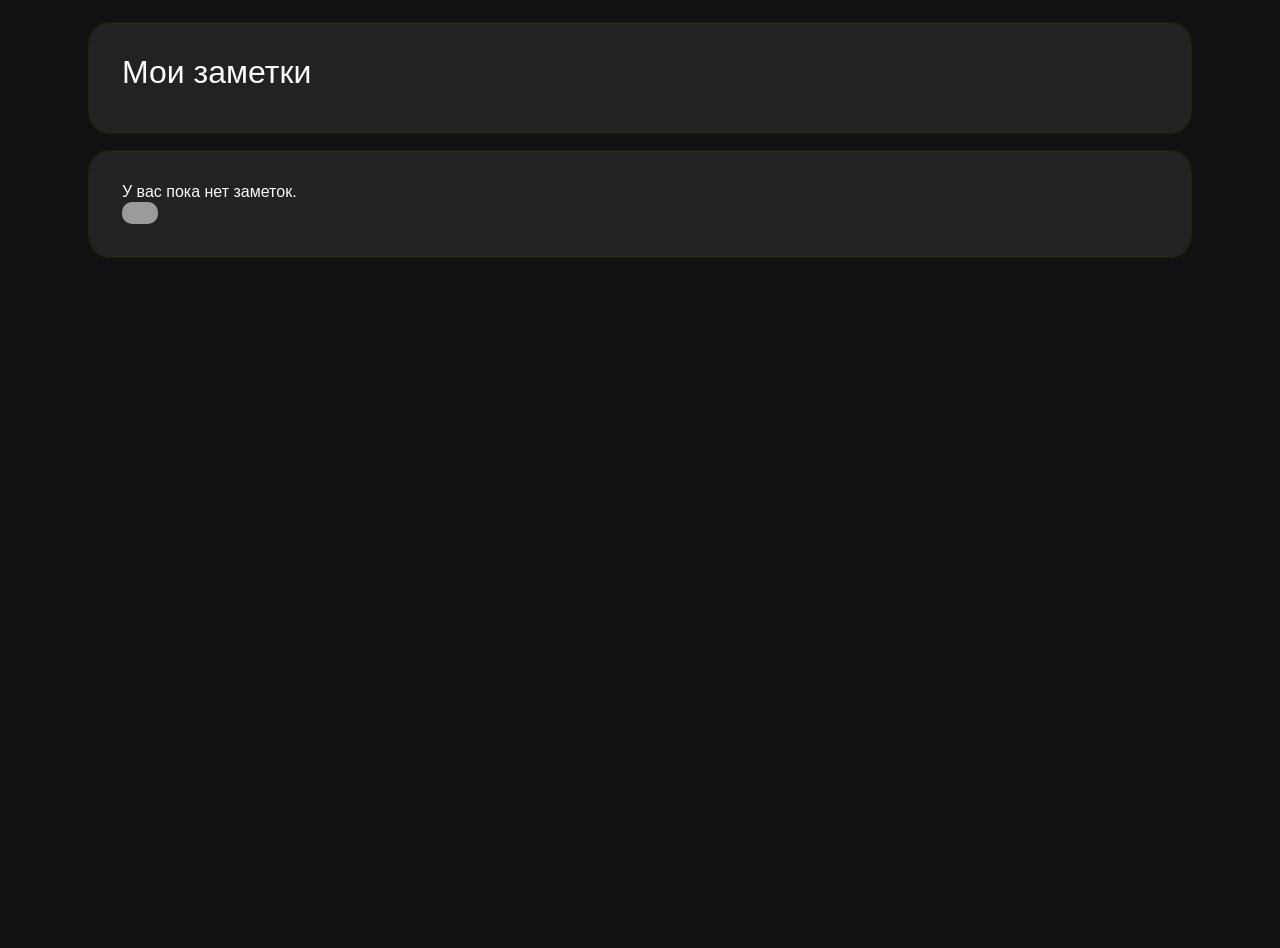
==== notesProject/index.html @ 4855fbc3 "ADDED: notesProject & renamed others" ====
<!DOCTYPE html>
<html lang="ru">
<head>
    <meta charset="UTF-8">
    <meta name="viewport" content="width=device-width, initial-scale=1.0">
    <title>Notes</title>
    <link rel="stylesheet" href="reset.css">
    <link rel="stylesheet" href="style.css">
</head>
<body>
    <main class="page">
        <header class="hero">
            <h1>Мои заметки</h1>
        </header>
        <section class="empty">
            <h2 class="emptyNotesHeader">У вас пока нет заметок.</h2>
            <button class="createFirstNote"></button>
        </section>
        <!-- <section class="notes">
            <div class="note">
                <h2>Название заметки</h3>
                <p>Lorem ipsum dolor, sit amet consectetur adipisicing elit. Sunt est ducimus officiis cupiditate tenetur iste praesentium doloribus. Nostrum voluptates autem maiores molestiae dignissimos eaque illo architecto temporibus itaque totam expedita, perferendis explicabo sunt voluptatum amet, quod quae consequatur neque cum dolore, odit odio unde? Cumque odio a velit eum eaque.</p>
                <button class="removeNote">Удалить заметку</button>
            </div>
            <div class="note">
                <h2>Название заметки</h3>
                <p>Lorem ipsum dolor sit amet consectetur, adipisicing elit. Unde, nemo, quisquam adipisci nulla error, a omnis hic ab consequuntur eos nobis obcaecati praesentium odit illo. Neque modi sit esse similique alias atque quaerat error veniam ab! Provident culpa iste sapiente doloribus! Quaerat voluptates quo earum quis, cum possimus exercitationem aspernatur.</p>
                <button class="removeNote">Удалить заметку</button>
            </div>
        </section> -->
    </main>
</body>
</html>
---- notesProject/style.css ----
:root {
    color-scheme: dark;
    font-family: 'Segoe UI', Tahoma, Geneva, Verdana, sans-serif;
    background: #111111;
    color: #FAFAFA;
    line-height: 1.6;
}
body {
    min-height: 100vh;
    display: flex;
    justify-content: center;
    padding: 24px;
}

.page {
    width: min(1100px, 100%);
}

.hero {
    padding: 32px;
    margin-bottom: 20px;
    border-radius: 20px;
    background: linear-gradient(135deg, #222222 0%, #222222 100%);
    color: #FAFAFA;
    box-shadow: 0 0px 3px rgba(255, 252, 60, 0.3);
}

.hero h1 {
    font-size: clamp(2rem, 2.5vw, 3rem);
    margin-bottom: 12px;
}

.notes {
    display: grid;
    gap: 18px;
    grid-template-columns: repeat(auto-fit, minmax(500px, 1fr));
}

.note {
    padding: 22px;
    border-radius: 18px;
    background: #111111;
    box-shadow: 0 0px 3px rgba(255, 252, 60, 0.5);
}

.note h2 {
    margin-bottom: 14px;
    font-size: 1.25rem;
}

.note p {
    display: block;
    margin-bottom: 10px;
}

.removeNote {
    cursor: pointer;
    border: none;
    border-radius: 10px;
    padding: 11px 18px;
    font-size: 1rem;
    color: #111111;
    background: #9b9b9b;
    transition: transform 0.18s ease, background-color 0.18s ease;
}

.removeNote:hover {
    background: rgb(255, 192, 192);
}

.empty {
    padding: 32px;
    margin-bottom: 20px;
    border-radius: 20px;
    background: linear-gradient(135deg, #222222 0%, #222222 100%);
    color: #FAFAFA;
    box-shadow: 0 0px 3px rgba(255, 252, 60, 0.3);
}

.createFirstNote {
    cursor: pointer;
    border: none;
    border-radius: 10px;
    padding: 11px 18px;
    font-size: 1rem;
    color: #111111;
    background: #9b9b9b;
    transition: transform 0.18s ease, background-color 0.18s ease;
}
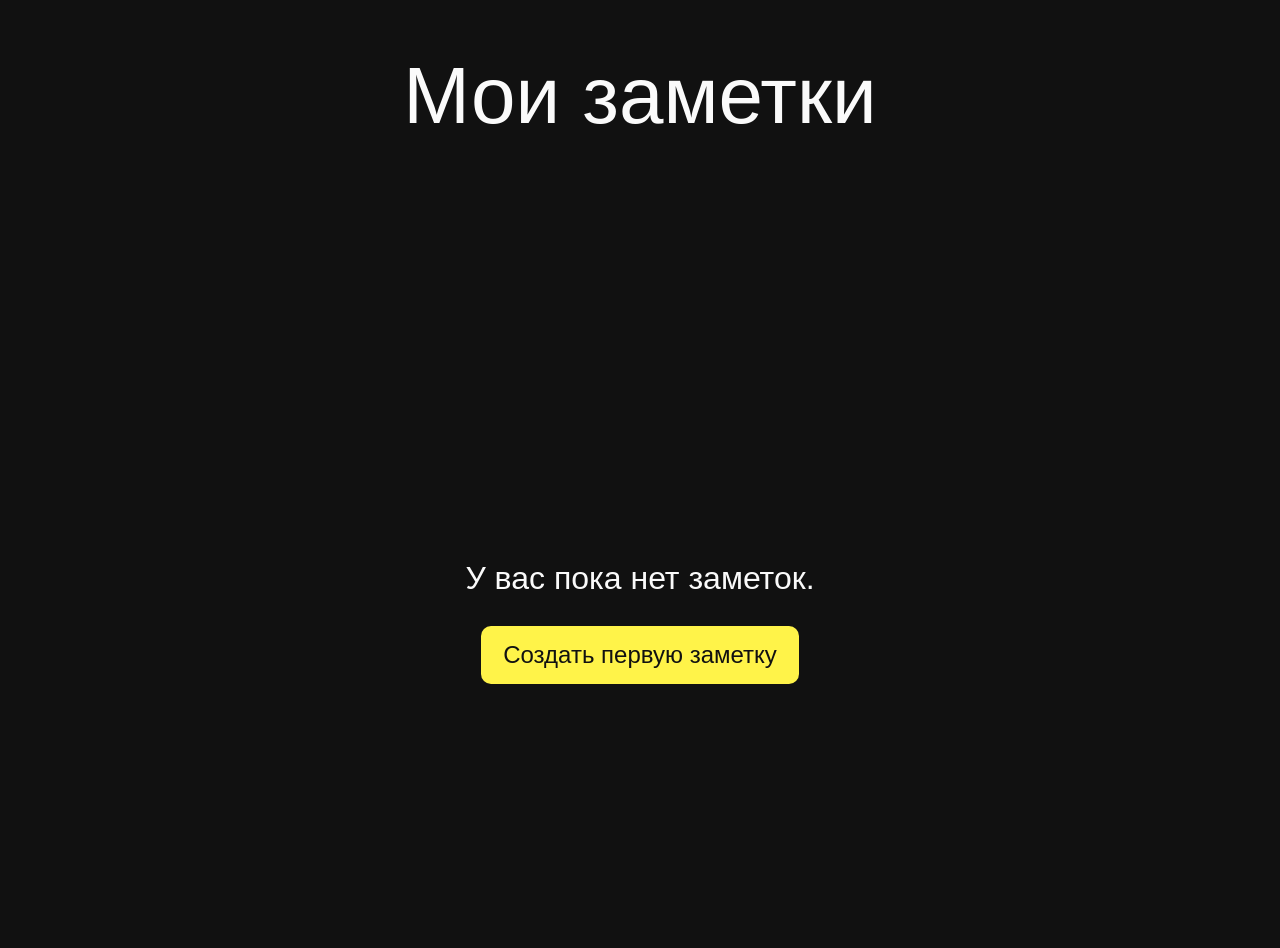
==== commit f534d6e3: "UPDATED: notesProject are now almost fully working." ====
--- a/notesProject/index.html
+++ b/notesProject/index.html
@@ -11,23 +11,32 @@
     <main class="page">
         <header class="hero">
             <h1>Мои заметки</h1>
+            <div class="heroButtons" id="heroButtons">
+                <button class="createNoteButton">Создать заметку</button>
+                <button>Удалить все заметки</button>
+            </div>
         </header>
-        <section class="empty">
-            <h2 class="emptyNotesHeader">У вас пока нет заметок.</h2>
-            <button class="createFirstNote"></button>
-        </section>
-        <!-- <section class="notes">
-            <div class="note">
-                <h2>Название заметки</h3>
-                <p>Lorem ipsum dolor, sit amet consectetur adipisicing elit. Sunt est ducimus officiis cupiditate tenetur iste praesentium doloribus. Nostrum voluptates autem maiores molestiae dignissimos eaque illo architecto temporibus itaque totam expedita, perferendis explicabo sunt voluptatum amet, quod quae consequatur neque cum dolore, odit odio unde? Cumque odio a velit eum eaque.</p>
-                <button class="removeNote">Удалить заметку</button>
+        <div id="createNoteForm" class="createNoteForm">
+            <div class="content">
+                <span id="closeBtn">&times;</span>
+                <h2>Создание заметки</h2>
+                <input id="headerInput" type="text" placeholder="Название">
+                <input id="textInput" type="text" placeholder="Текст">
+                <button id="createNewNoteBtn">Создать заметку</button>
             </div>
-            <div class="note">
-                <h2>Название заметки</h3>
-                <p>Lorem ipsum dolor sit amet consectetur, adipisicing elit. Unde, nemo, quisquam adipisci nulla error, a omnis hic ab consequuntur eos nobis obcaecati praesentium odit illo. Neque modi sit esse similique alias atque quaerat error veniam ab! Provident culpa iste sapiente doloribus! Quaerat voluptates quo earum quis, cum possimus exercitationem aspernatur.</p>
-                <button class="removeNote">Удалить заметку</button>
-            </div>
-        </section> -->
+        </div>
+        <section class="empty" id="empty">
+                <h2>У вас пока нет заметок.</h2>
+                <button class="createNoteButton">Создать первую заметку</button>
+            </section>
+        <section class="notes" id="notesContainer"></section>
+        <!-- <div class="note">
+            <h2>Название заметки</h3>
+            <p>Lorem ipsum dolor sit amet consectetur, adipisicing elit. Unde, nemo, quisquam adipisci nulla error, a omnis hic ab consequuntur eos nobis obcaecati praesentium odit illo. Neque modi sit esse similique alias atque quaerat error veniam ab! Provident culpa iste sapiente doloribus! Quaerat voluptates quo earum quis, cum possimus exercitationem aspernatur.</p>
+            <button class="removeNote">Удалить заметку</button>
+        </div> -->
     </main>
+
+    <script src="script.js"></script>
 </body>
 </html>
--- a/notesProject/style.css
+++ b/notesProject/style.css
@@ -13,20 +13,23 @@
 }
 
 .page {
+    display: flex;
     width: min(1100px, 100%);
+    flex-direction: column;
 }
 
 .hero {
+    display: flex;
+    flex-direction: column;
+    align-items: center;
     padding: 32px;
     margin-bottom: 20px;
     border-radius: 20px;
-    background: linear-gradient(135deg, #222222 0%, #222222 100%);
     color: #FAFAFA;
-    box-shadow: 0 0px 3px rgba(255, 252, 60, 0.3);
 }
 
 .hero h1 {
-    font-size: clamp(2rem, 2.5vw, 3rem);
+    font-size: 5rem;
     margin-bottom: 12px;
 }
 
@@ -37,6 +40,11 @@
 }
 
 .note {
+    display: flex;
+    flex-direction: column;
+    align-items: center;
+    justify-content: center;
+    gap: 10px;
     padding: 22px;
     border-radius: 18px;
     background: #111111;
@@ -45,7 +53,7 @@
 
 .note h2 {
     margin-bottom: 14px;
-    font-size: 1.25rem;
+    font-size: 1.5rem;
 }
 
 .note p {
@@ -69,21 +77,102 @@
 }
 
 .empty {
+    display: none;
+    flex-direction: column;
+    gap: 20px;
+    align-items: center;
     padding: 32px;
     margin-bottom: 20px;
     border-radius: 20px;
-    background: linear-gradient(135deg, #222222 0%, #222222 100%);
     color: #FAFAFA;
-    box-shadow: 0 0px 3px rgba(255, 252, 60, 0.3);
+    margin-top: 30%;
 }
 
-.createFirstNote {
+.empty button,
+.createNoteForm .content button,
+.heroButtons button {
     cursor: pointer;
     border: none;
     border-radius: 10px;
-    padding: 11px 18px;
-    font-size: 1rem;
+    padding: 15px 22px;
+    font-size: 1.5rem;
     color: #111111;
-    background: #9b9b9b;
+    background: #fff349;
     transition: transform 0.18s ease, background-color 0.18s ease;
+}
+
+.empty h2,
+.createNoteForm .content h2 {
+    font-size: 2rem;
+    margin-bottom: 12px;
+}
+
+.createNoteForm {
+    display: none; /* скрыто по умолчанию */
+    position: fixed;
+    top: 0;
+    left: 0;
+    width: 100%;
+    height: 100%;
+    background: rgba(0,0,0,0.5); /* затемнение */
+}
+
+.createNoteForm .content {
+    display: flex;
+    flex-direction: column;
+    align-items: center;
+    gap: 20px;
+    background: #111111;
+    padding-top: 50px;
+    padding-bottom: 50px;
+    width: 20%;
+    margin: 20% auto;
+    border-radius: 10px;
+}
+
+.createNoteForm .content input {
+    background-color: #222222;
+    padding: 12px 16px;
+    font-size: 20px;
+
+    border: 1.5px solid #FAFAFA;
+    border-radius: 8px;
+
+    outline: none;
+    transition: 0.2s ease;
+
+    box-sizing: border-box;
+}
+
+.createNoteForm .content input:hover {
+  border-color: #f4ffc1;
+}
+
+.createNoteForm .content input:focus {
+  border-color: #fff349;
+  box-shadow: 0 0 0 3px rgba(76, 175, 80, 0.2);
+}
+
+.createNoteForm .content button {
+    font-size: 1.3rem;
+}
+
+#closeBtn {
+  cursor: pointer;
+  margin-left: 85%;
+  font-size: 2rem;
+}
+
+.heroButtons button {
+    font-size: 1.5rem;
+    padding: 10px;
+    padding-top: 5px;
+    padding-bottom: 5px;
+}
+
+.heroButtons {
+    display: none;
+    justify-content: center;
+    align-items: center;
+    gap: 10px;
 }
